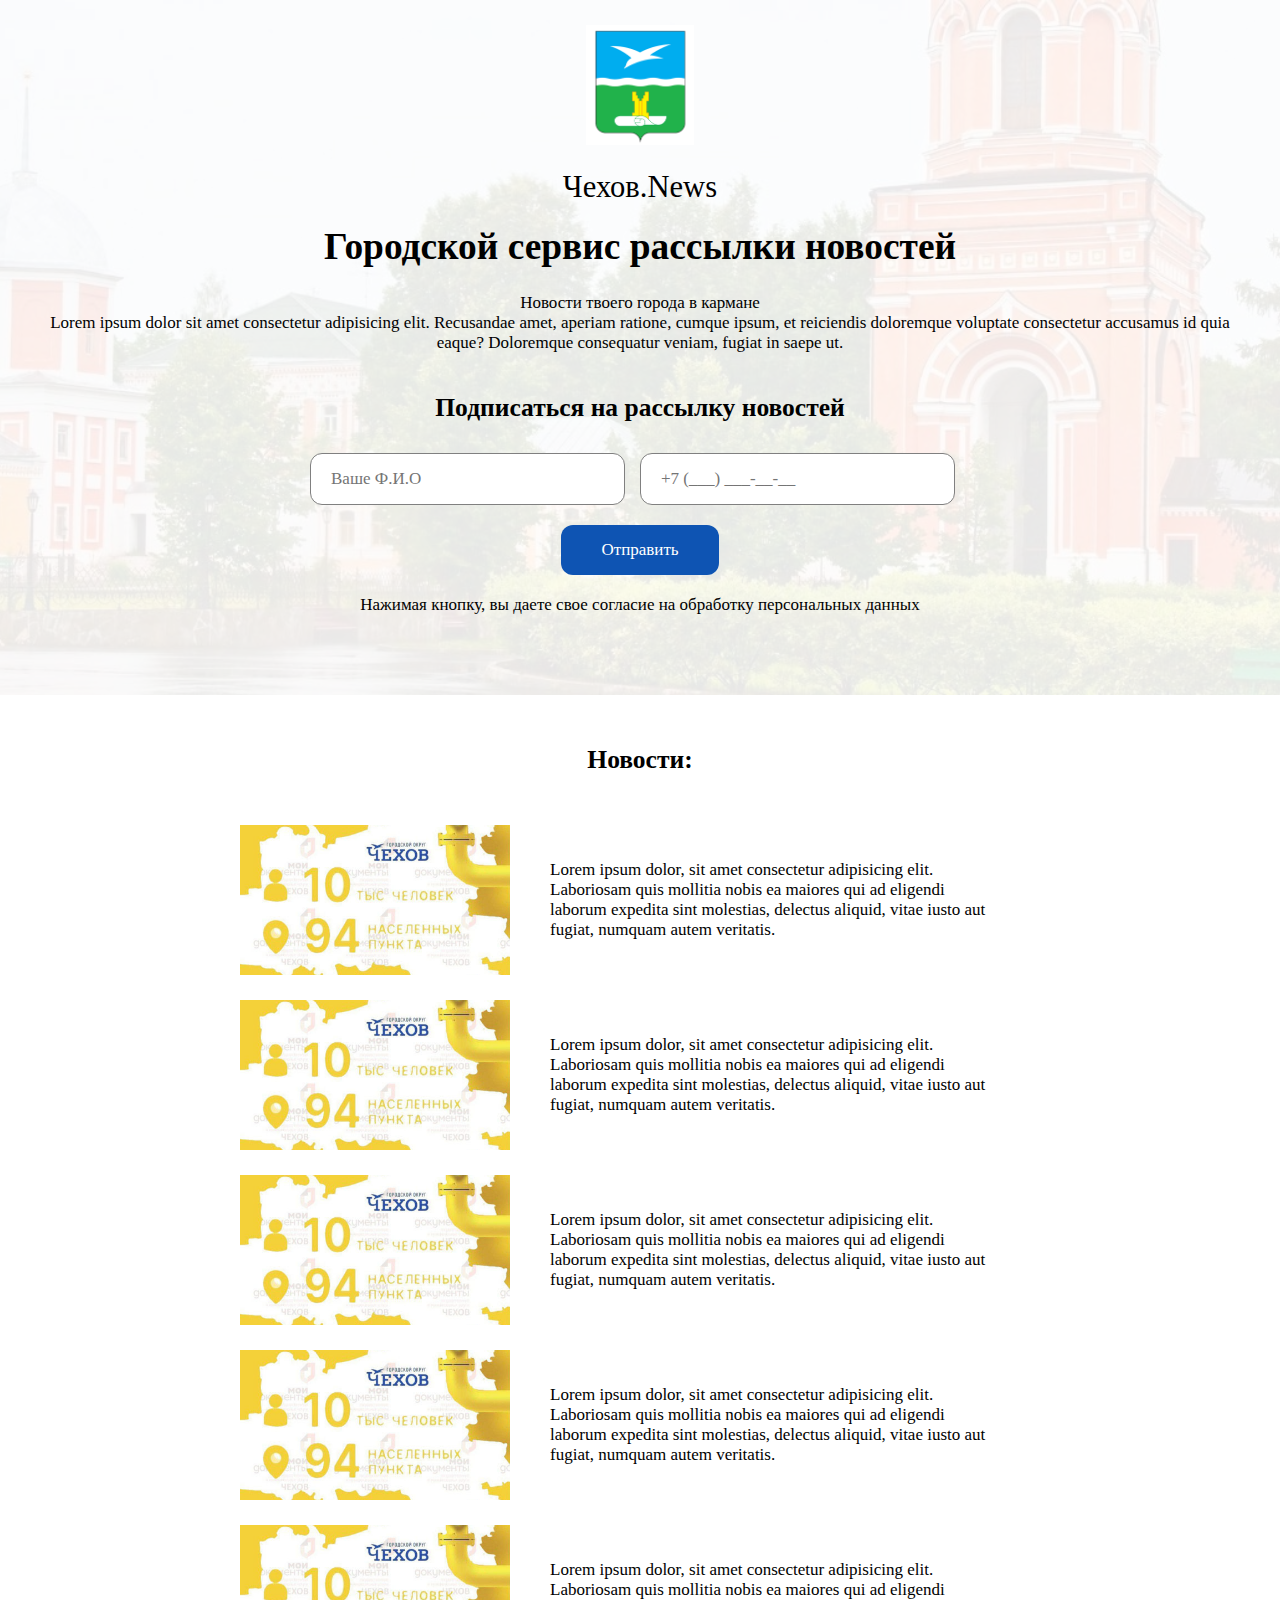
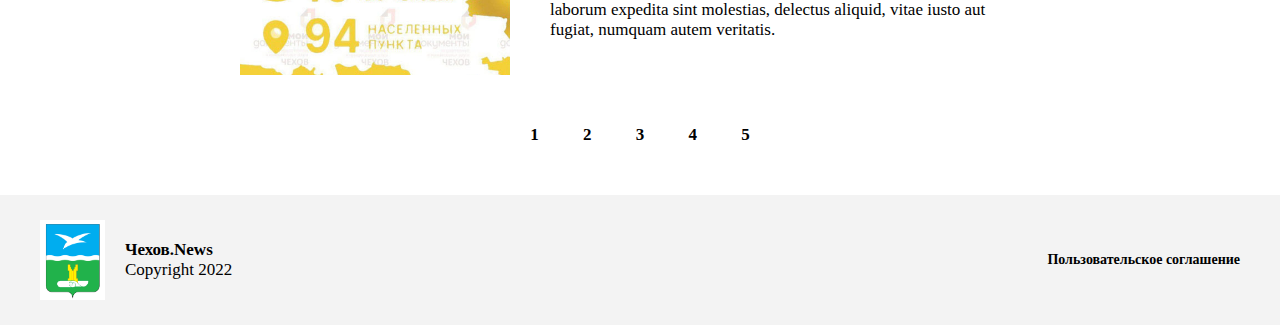
==== index.html @ 26ac032c "Test" ====
<!DOCTYPE html>
<html lang="ru">
<head>
    <meta charset="UTF-8">
    <meta http-equiv="X-UA-Compatible" content="IE=edge">
    <meta name="viewport" content="width=device-width, initial-scale=1.0">
    <title>Чехов news</title>

    <link rel="stylesheet" href="css/index.css">
</head>
<body>
    <header class="header">
        <div class="container header__inner">
            <img src="img/Logo.png" alt="logo" class="header__logo">
            <p class="site-title">Чехов.News</p>
            <h1 class="header__title">Городской сервис рассылки новостей</h1>
            <div class="header__descr">
                <p>Новости твоего города в кармане</p>
                <p>Lorem ipsum dolor sit amet consectetur adipisicing elit. Recusandae amet, aperiam ratione, cumque ipsum, et reiciendis doloremque voluptate consectetur accusamus id quia eaque? Doloremque consequatur veniam, fugiat in saepe ut.</p>
            </div>
            <h2 class="header__subtitle">Подписаться на рассылку новостей</h2>

            <form action="" class="header__form">
                <div class="inputs">
                    <input type="text" class="input fio" placeholder="Ваше Ф.И.О">
                    <input type="text" class="input tel" placeholder="+7 (___) ___-__-__">
                </div>
                <button class="submit btn" type="submit">Отправить</button>
                <p>Нажимая кнопку, вы даете свое согласие на обработку персональных данных</p>
            </form>
        </div>
    </header>
    <main class="main">
        <div class="container">
            <h2 class="main__title">Новости:</h2>
            <div class="main__content">
                <a href="" class="item">
                    <img src="img/news-img.jpg" alt="" class="img">
                    <p class="descr">Lorem ipsum dolor, sit amet consectetur adipisicing elit. Laboriosam quis mollitia nobis ea maiores qui ad eligendi laborum expedita sint molestias, delectus aliquid, vitae iusto aut fugiat, numquam autem veritatis.</p>
                </a>
                <a href="" class="item">
                    <img src="img/news-img.jpg" alt="" class="img">
                    <p class="descr">Lorem ipsum dolor, sit amet consectetur adipisicing elit. Laboriosam quis mollitia nobis ea maiores qui ad eligendi laborum expedita sint molestias, delectus aliquid, vitae iusto aut fugiat, numquam autem veritatis.</p>
                </a>
                <a href="" class="item">
                    <img src="img/news-img.jpg" alt="" class="img">
                    <p class="descr">Lorem ipsum dolor, sit amet consectetur adipisicing elit. Laboriosam quis mollitia nobis ea maiores qui ad eligendi laborum expedita sint molestias, delectus aliquid, vitae iusto aut fugiat, numquam autem veritatis.</p>
                </a>
                <a href="" class="item">
                    <img src="img/news-img.jpg" alt="" class="img">
                    <p class="descr">Lorem ipsum dolor, sit amet consectetur adipisicing elit. Laboriosam quis mollitia nobis ea maiores qui ad eligendi laborum expedita sint molestias, delectus aliquid, vitae iusto aut fugiat, numquam autem veritatis.</p>
                </a>
                <a href="" class="item">
                    <img src="img/news-img.jpg" alt="" class="img">
                    <p class="descr">Lorem ipsum dolor, sit amet consectetur adipisicing elit. Laboriosam quis mollitia nobis ea maiores qui ad eligendi laborum expedita sint molestias, delectus aliquid, vitae iusto aut fugiat, numquam autem veritatis.</p>
                </a>
            </div>
            <div class="pagination">
                <ul>
                    <li><a href="">1</a></li>
                    <li><a href="">2</a></li>
                    <li><a href="">3</a></li>
                    <li><a href="">4</a></li>
                    <li><a href="">5</a></li>
                </ul>
            </div>
        </div>
    </main>
    <footer class="footer">

        <div class="container footer__inner">
            <div class="copyright">
                <img src="img/Logo.png" alt="logo" class="logo">
                <div class="text">
                    <span>Чехов.News</span>
                    <p>Copyright 2022</p>
                </div>
            </div>
            <a href="" class="terms-of-use">
                Пользовательское соглашение
            </a>
        </div>
    </footer>

    <script src="js/jquery.min.js"></script>
    <script src="js/jquery.mask.min.js"></script>
    <script src="js/index.js"></script>
</body>
</html>
---- css/index.css ----
/* Reset and base styles  */
* {
	padding: 0px;
	margin: 0px;
	border: none;
}

*,
*::before,
*::after {
	box-sizing: border-box;
}

:focus,
:active {
	/*outline: none;*/
}

a:focus,
a:active {
	/* outline: none;*/
}

/* Links */

a, a:link, a:visited  {
    /* color: inherit; */
    text-decoration: none;
	transition: all 0.2s ease;    
    color: black;
    /* display: inline-block; */
}

a:hover  {
    /* color: inherit; */
    text-decoration: none;
    color: #0e54b3;
    cursor: pointer;
}

/* Common */

aside, nav, footer, header, section, main {
	display: block;
}

h1, h2, h3, h4, h5, h6, p {
    font-size: inherit;
	font-weight: inherit;
}

ul, ul li {
	list-style: none;
}

img {
	vertical-align: top;
}

img, svg {
	max-width: 100%;
	height: auto;
	max-height: 100%;
}


/* Form */

input, textarea, button, select {
	font-family: inherit;
    font-size: inherit;
    color: inherit;
    background-color: transparent;
}

input::-ms-clear {
	display: none;
}

button, input[type="submit"] {
    display: inline-block;
    box-shadow: none;
    background-color: transparent;
    background: none;
    cursor: pointer;
}

input:focus, input:active,
button:focus, button:active {
    outline: none;
}

button::-moz-focus-inner {
	padding: 0;
	border: 0;
}

label {
	cursor: pointer;
}

legend {
	display: block;
}

body{
    font-family: 'Calibri';
    font-size: 17px;
}

.container
{
    width: 100%;
    height: 100%;
    position: relative;
    max-width: 1230px;
    padding: 0 15px;
    margin: 0 auto;
}

.header{
    position: relative;
    background: #f3f3f3 url(../img/header-back.jpg) no-repeat center center;
    background-size: cover;

    min-height: 600px;
    text-align: center;
    padding: 25px 0;

   
}

.header__inner
{
    display: flex;    
    flex-direction: column;
    justify-content: center;
    align-items: center;
    
}

.header__logo{
    margin-bottom: 25px;
    height: 120px;
}

.header::before{
    content: "";
    display: block;
    position: absolute;
    left: 0;
    top: 0;
    width: 100%;
    height: 100%;
    background-color: rgba(255, 255, 255, 0.9);
}
.site-title{
    font-size: 1.8em;
}
.header__title{
    font-size: 2.2em;
    font-weight: 800;
    margin-top: 20px;
}

.header__subtitle{   
    font-size: 1.5em;
    font-weight: 800;
    margin-top: 40px;
}

.header__descr{
    font-size: 17px;
    margin-top: 25px;
}

.header__form{
    margin-top: 30px;
    display: flex;
    flex-direction: column;
}

.btn{
    border-radius: 12px;
    background-color: #0e54b3;
    color: white;
    padding: 15px 40px;
    transition: 0.2s;
}

.btn:hover{
    background-color: #0a387a;
}

.header__form{
    margin-bottom: 55px;
}

.header__form .inputs
{
    display: flex;
    justify-content: space-between;
    flex: 0 0 48%;
}

.input{
    border: 1px solid gray;
    border-radius: 12px;
    background-color: white;
    padding: 15px 20px;
    width: 315px;
    margin-right: 15px;
}

.input[placeholder]
{
    font-size: 17px;
}


.header__form .submit{
    margin: 20px auto;
}

/* Main content */
.main{
    padding: 50px 0;;
}
.main__title{
    font-size: 1.5em;
    font-weight: bold;
    text-align: center;
}
.main__content{
    margin: 50px auto;
    max-width: 800px;
}

.main__content .item{
    display: flex;   
    margin-bottom: 25px; 
}

.main__content .item:hover{
    box-shadow: 0 0 8px rgb(0 0 0 / 20%);
    border-radius: 4px;
}

.main__content .item .img{
    flex: 0 0 270px;
    height: 150px;
    width: 270px;
    object-fit: cover;
    align-self: center;

}
.main__content .item .descr{
    flex: 6;
    padding: 35px 40px;
}
.pagination{
    text-align: center;    
}
.pagination li{
    display: inline-block;    
}
.pagination li:not(:last-child){
    margin-right: 40px;
}
.pagination a{
    font-size: 17px;
    font-weight: bold;
}

.pagination a:active, .pagination a:hover{
  
}


.footer{
    background-color: #f3f3f3;
    padding: 25px 0;
   
}

.footer__inner{
    display: flex;
    align-items: center;
    justify-content: space-between;
}

.footer .logo{
    width: 65px;
    height: 80px;
}
.footer .copyright{
    display: flex;
    align-items: center;
}
.footer .copyright .text{
    margin-left: 20px;
}
.footer .copyright span{
    font-weight: bold;
}

.footer .terms-of-use{
    font-weight: bold;
    font-size: 14px;
}


@media (max-width: 768px)
{
    .header__form{
        width: 100%;
    }

    .header__form .input{
        width: 48%;
    }
}

@media (max-width: 576px)
{
    body{
        font-size: 15px;
    }

    .header__subtitle{
        margin-top: 20px;
    }

    .header__form{
        margin-bottom: 35px;
    }

    .header__form .inputs{
        flex-direction: column;
    }

    .header__form .input{
        width: 98%;
        margin-bottom: 10px;
    }

    .main__content{
        margin-top: 25px;
    }

    .main__content .item{
        flex-direction: column;
        box-shadow: 0 0 8px rgba(0 0 0 /20%);
    }

    .main__content .item .img{
        width: 95%;
        flex: 0 0 200px;
    }

    .footer__inner{
        flex-direction: column;
    }

    .footer .terms-of-use{
        margin-top: 10px;
    }

}
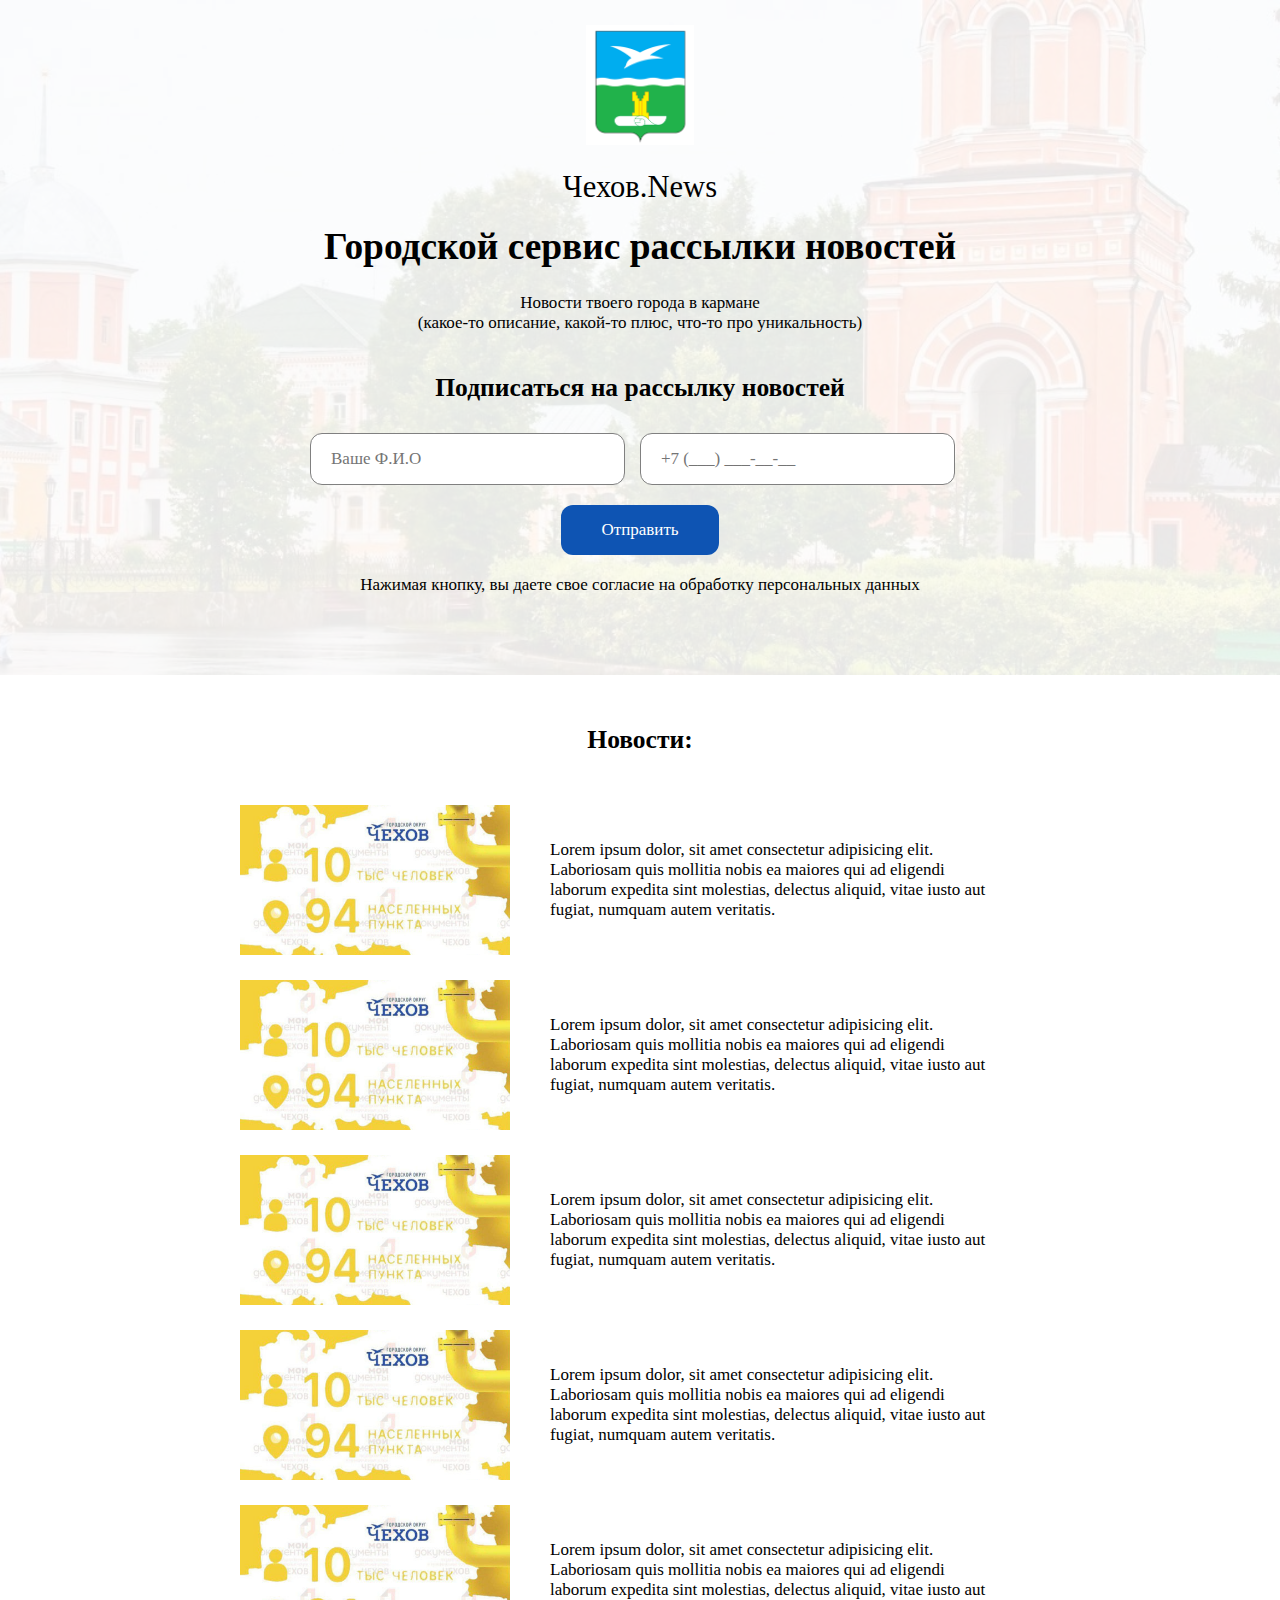
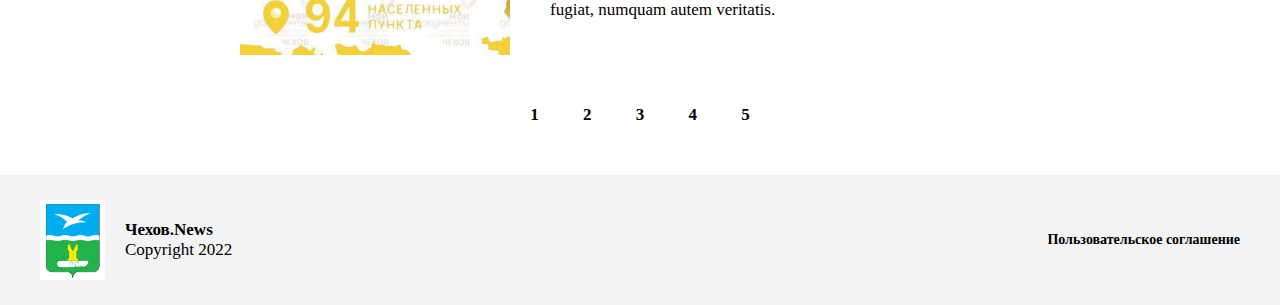
==== commit d44bc7e7: "Мелочь" ====
--- a/index.html
+++ b/index.html
@@ -15,8 +15,8 @@
             <p class="site-title">Чехов.News</p>
             <h1 class="header__title">Городской сервис рассылки новостей</h1>
             <div class="header__descr">
-                <p>Новости твоего города в кармане</p>
-                <p>Lorem ipsum dolor sit amet consectetur adipisicing elit. Recusandae amet, aperiam ratione, cumque ipsum, et reiciendis doloremque voluptate consectetur accusamus id quia eaque? Doloremque consequatur veniam, fugiat in saepe ut.</p>
+                <p>Новости твоего города в кармане</p>                
+                <p>(какое-то описание, какой-то плюс, что-то про уникальность)</p>
             </div>
             <h2 class="header__subtitle">Подписаться на рассылку новостей</h2>
 
--- a/css/index.css
+++ b/css/index.css
@@ -354,7 +354,7 @@
     }
 
     .main__content .item .img{
-        width: 95%;
+        width: 100%;
         flex: 0 0 200px;
     }
 
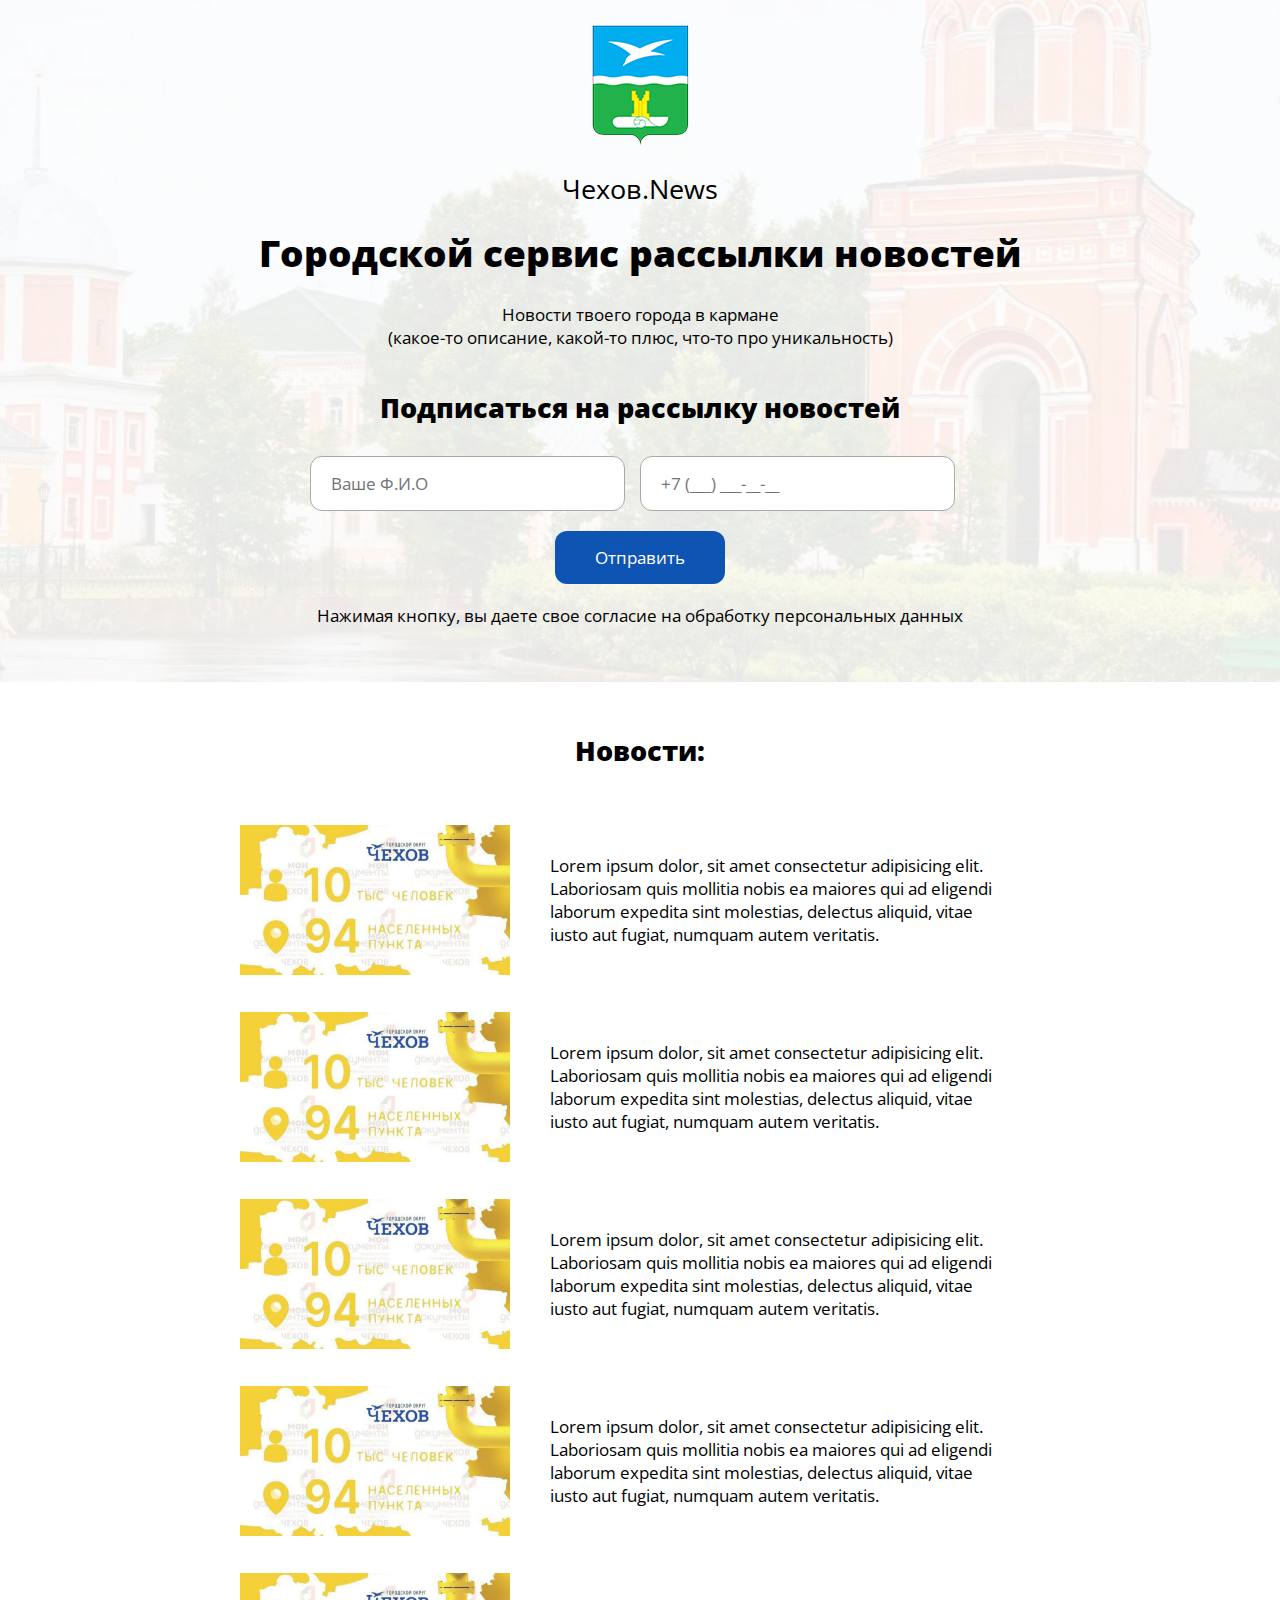
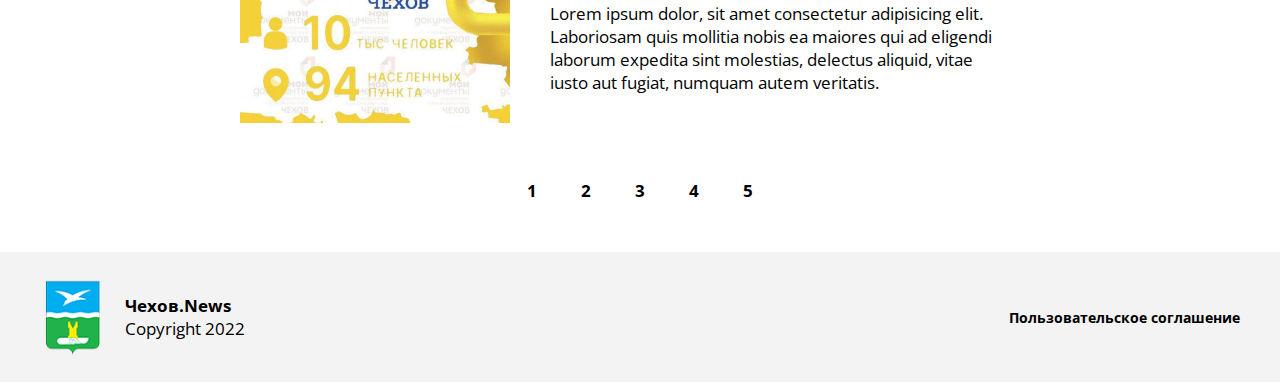
==== commit c9494e13: "commit" ====
--- a/index.html
+++ b/index.html
@@ -18,21 +18,21 @@
                 <p>Новости твоего города в кармане</p>                
                 <p>(какое-то описание, какой-то плюс, что-то про уникальность)</p>
             </div>
-            <h2 class="header__subtitle">Подписаться на рассылку новостей</h2>
+            <h2 class="header__subtitle title">Подписаться на рассылку новостей</h2>
 
-            <form action="" class="header__form">
+            <form action="" class="form header__form">
                 <div class="inputs">
-                    <input type="text" class="input fio" placeholder="Ваше Ф.И.О">
-                    <input type="text" class="input tel" placeholder="+7 (___) ___-__-__">
+                    <input type="text" class="input fio" name="fio" placeholder="Ваше Ф.И.О">
+                    <input type="text" class="input tel" name="tel" placeholder="+7 (___) ___-__-__">
                 </div>
-                <button class="submit btn" type="submit">Отправить</button>
+                <input class="submit btn" type="submit" value="Отправить">
                 <p>Нажимая кнопку, вы даете свое согласие на обработку персональных данных</p>
             </form>
         </div>
     </header>
     <main class="main">
         <div class="container">
-            <h2 class="main__title">Новости:</h2>
+            <h2 class="title">Новости:</h2>
             <div class="main__content">
                 <a href="" class="item">
                     <img src="img/news-img.jpg" alt="" class="img">
@@ -70,7 +70,7 @@
 
         <div class="container footer__inner">
             <div class="copyright">
-                <img src="img/Logo.png" alt="logo" class="logo">
+                <img src="img/Logo-mini.png" alt="logo" class="logo">
                 <div class="text">
                     <span>Чехов.News</span>
                     <p>Copyright 2022</p>
--- a/css/index.css
+++ b/css/index.css
@@ -1,3 +1,4 @@
+@import url('https://fonts.googleapis.com/css2?family=Open+Sans:wght@400;700;800&display=swap');
 /* Reset and base styles  */
 * {
 	padding: 0px;
@@ -80,8 +81,6 @@
 button, input[type="submit"] {
     display: inline-block;
     box-shadow: none;
-    background-color: transparent;
-    background: none;
     cursor: pointer;
 }
 
@@ -104,7 +103,7 @@
 }
 
 body{
-    font-family: 'Calibri';
+    font-family: 'Open Sans', sans-serif;
     font-size: 17px;
 }
 
@@ -154,8 +153,15 @@
     height: 100%;
     background-color: rgba(255, 255, 255, 0.9);
 }
+
+.title{
+    font-size: 1.6em;
+    font-weight: 800;
+    text-align: center;
+}
+
 .site-title{
-    font-size: 1.8em;
+    font-size: 1.6em;
 }
 .header__title{
     font-size: 2.2em;
@@ -164,7 +170,6 @@
 }
 
 .header__subtitle{   
-    font-size: 1.5em;
     font-weight: 800;
     margin-top: 40px;
 }
@@ -174,11 +179,6 @@
     margin-top: 25px;
 }
 
-.header__form{
-    margin-top: 30px;
-    display: flex;
-    flex-direction: column;
-}
 
 .btn{
     border-radius: 12px;
@@ -193,43 +193,59 @@
 }
 
 .header__form{
-    margin-bottom: 55px;
-}
-
-.header__form .inputs
-{
-    display: flex;
-    justify-content: space-between;
-    flex: 0 0 48%;
-}
-
-.input{
-    border: 1px solid gray;
+    margin-top: 30px;  
+    margin-bottom: 55px; 
+}
+
+.form{
+    display: flex;
+    flex-direction: column;
+    text-align: center;
+    margin: 30px 0;
+}
+
+.form .inputs
+{
+    display: flex;
+    justify-content: center;
+    
+}
+
+.form .input{
+    border: 1px solid #aaaaaa;
     border-radius: 12px;
     background-color: white;
     padding: 15px 20px;
-    width: 315px;
+}
+
+.form .input.fio,
+.form .input.tel{
+    width: 315px;    
     margin-right: 15px;
 }
 
-.input[placeholder]
+.form .input.wide{
+    width: 100%;
+}
+
+.form .input[placeholder]
 {
     font-size: 17px;
 }
 
-
-.header__form .submit{
+.form .submit{
     margin: 20px auto;
+}
+
+.form .login-submit
+{
+    padding-left: 60px;
+    padding-right: 60px;
 }
 
 /* Main content */
 .main{
     padding: 50px 0;;
-}
-.main__title{
-    font-size: 1.5em;
-    font-weight: bold;
-    text-align: center;
 }
 .main__content{
     margin: 50px auto;
@@ -272,11 +288,6 @@
     font-weight: bold;
 }
 
-.pagination a:active, .pagination a:hover{
-  
-}
-
-
 .footer{
     background-color: #f3f3f3;
     padding: 25px 0;
@@ -305,20 +316,99 @@
 }
 
 .footer .terms-of-use{
+    font-weight: 700;
+    font-size: 14px;
+}
+
+.login{
+    display: flex;
+    flex-direction: column;
+    justify-content: center;
+    align-items: center;
+    text-align: center;
+    min-height: 100vh;
+    background-color: #f3f3f3;
+
+}
+
+
+.calculator{
+    display: flex;
+    align-items: center;
+    min-height: 100vh;
+    background-color: #f3f3f3;
+    padding-top: 50px;
+    padding-bottom: 20px;
+}
+
+.calculator .login-name
+{
+    font-size: 1em;
+    text-decoration: underline;
+    text-align: right;
+    margin-bottom: 60px;
     font-weight: bold;
-    font-size: 14px;
-}
+
+}
+
+.calculator .form{
+    align-items: center;
+    margin: 40px 0;
+}
+
+.calculator__input{
+    width: 410px;
+    max-width: 100%;
+}
+
+.calculator__inner{
+    /*display: flex;
+    flex-direction: column;
+    align-items: center;
+    justify-content: center;*/
+}
+
+.calculator__buttons{
+    width: 260px;
+    margin: 20px auto 0 auto;
+    /*display:grid;
+    grid-template-columns: repeat(3,1fr);
+    gap: 10px;*/
+    display: flex;
+    flex-wrap: wrap;
+    gap: 10px;
+}
+
+.calculator__buttons .btn{
+    width: 75px;
+    height: 75px;
+    padding: 18px;
+    font-size: 1.7em;
+    background: linear-gradient(to bottom, #fff,40%, #e6e6e6);
+    color: black;
+    border: 1px solid #d7d7d7;
+}
+
+.calculator__buttons .btn:hover{
+    background: #e6e6e6;
+}
+
+.calculator__buttons .plus{
+    margin-left: auto;
+}
+
+.calculator__buttons .clear{
+    margin-right: auto;
+}
+
 
 
 @media (max-width: 768px)
 {
-    .header__form{
+    .form{
         width: 100%;
     }
 
-    .header__form .input{
-        width: 48%;
-    }
 }
 
 @media (max-width: 576px)
@@ -335,13 +425,14 @@
         margin-bottom: 35px;
     }
 
-    .header__form .inputs{
+    .form .inputs{
         flex-direction: column;
     }
 
-    .header__form .input{
-        width: 98%;
+    .form .input.fio,
+    .form .input.tel{
         margin-bottom: 10px;
+        width: 100%;
     }
 
     .main__content{
@@ -366,4 +457,12 @@
         margin-top: 10px;
     }
 
-}
+    
+    .calculator{
+        padding-top: 20px;
+    }
+
+    .calculator .login-name{
+        margin-bottom: 30px;
+    }
+}